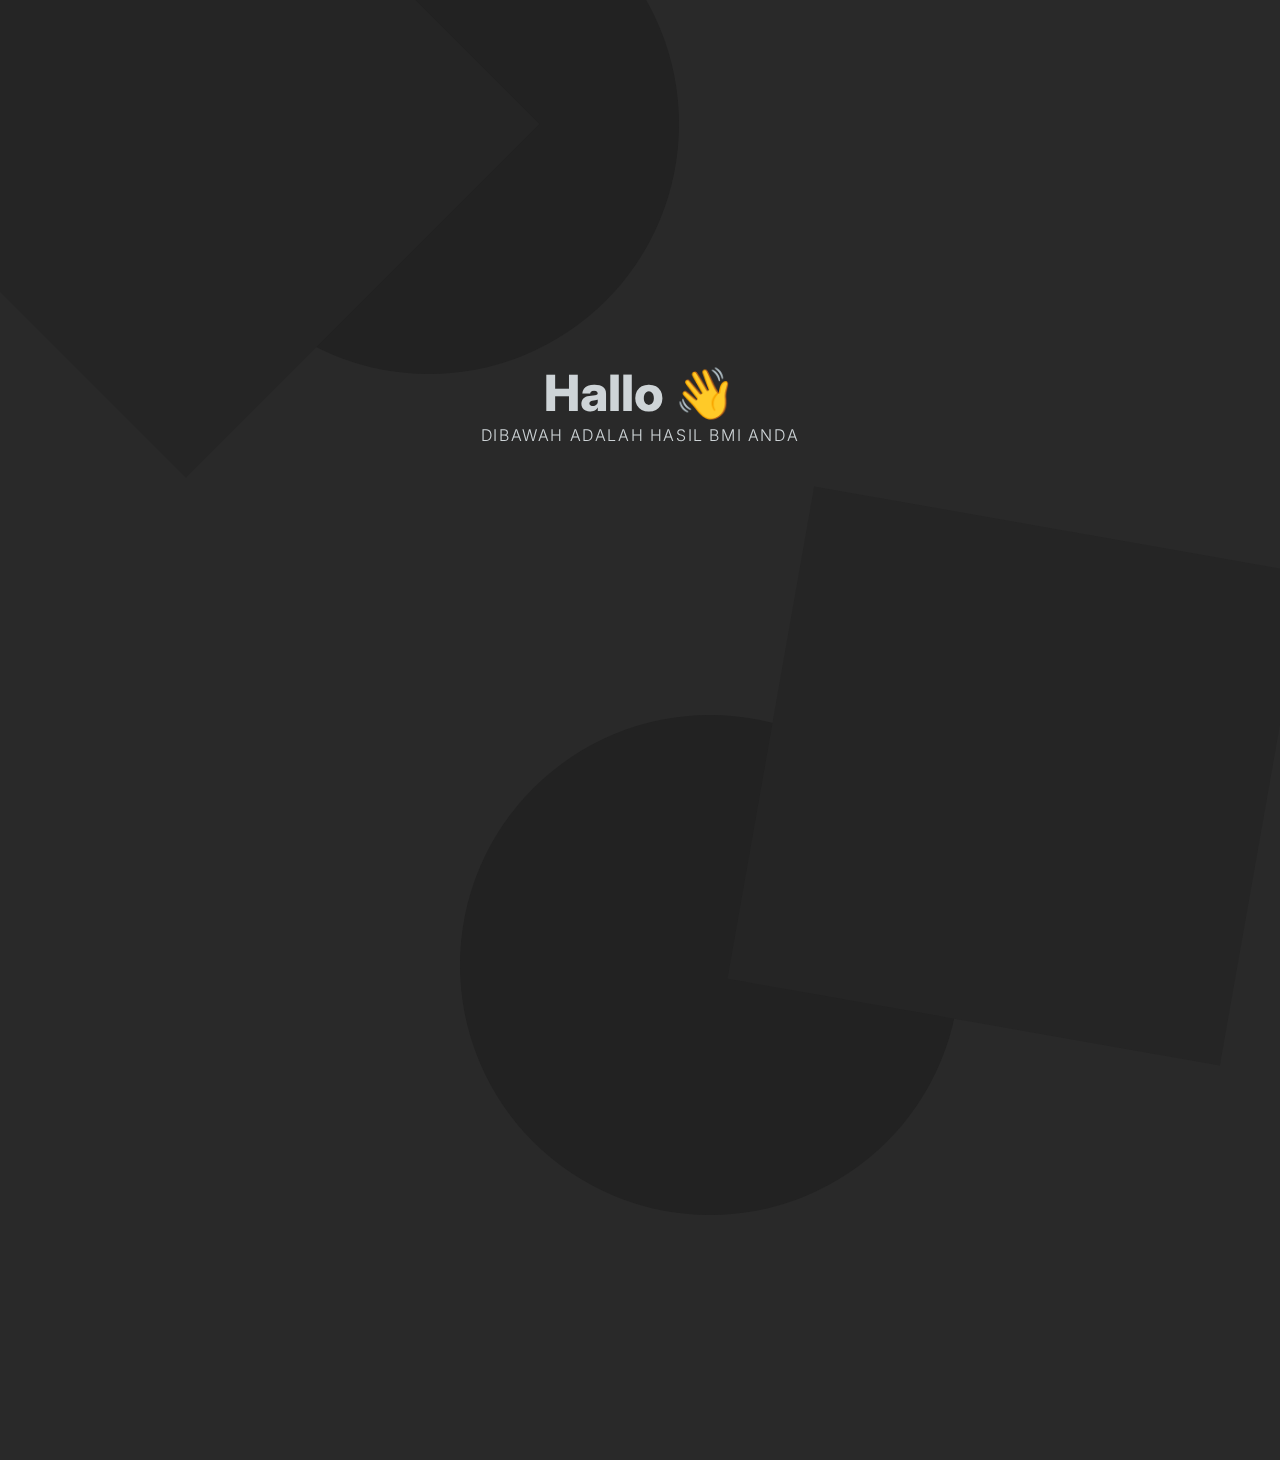
==== hasil.html @ 6ea7b997 "first commit" ====
<!DOCTYPE html>
<html lang="en">
  <head>
    <meta charset="UTF-8" />
    <meta name="viewport" content="width=device-width, initial-scale=1.0" />
    <title>Taufiqi Ridho Maulana - Portfolio</title>
    <link
      rel="shortcut icon"
      href="assets/img/logo(rounded).png"
      type="image/x-icon"
    />
    <link href="https://unpkg.com/aos@2.3.1/dist/aos.css" rel="stylesheet" />
    <link
      href="https://cdn.jsdelivr.net/gh/hung1001/font-awesome-pro@4cac1a6/css/all.css"
      rel="stylesheet"
      type="text/css"
    />
    <link
      href="https://cdn.jsdelivr.net/npm/bootstrap@5.3.3/dist/css/bootstrap.min.css"
      rel="stylesheet"
      integrity="sha384-QWTKZyjpPEjISv5WaRU9OFeRpok6YctnYmDr5pNlyT2bRjXh0JMhjY6hW+ALEwIH"
      crossorigin="anonymous"
    />
    <style>
      @import url("https://fonts.googleapis.com/css2?family=Della+Respira&family=Italiana&family=Lora:ital,wght@0,400..700;1,400..700&family=Inter:wght@100..900&family=Montserrat:ital,wght@0,100..900;1,100..900&family=Poppins:ital,wght@0,100;0,200;0,300;0,400;0,500;0,600;0,700;0,800;0,900;1,100;1,200;1,300;1,400;1,500;1,600;1,700;1,800;1,900&family=Yeseva+One&display=swap");

      * {
        margin: 0;
        padding: 0;
        scroll-behavior: smooth;
        box-sizing: border-box;
      }

      /* Untuk Webkit Browsers */
      ::-webkit-scrollbar {
        width: 10px;
      }

      ::-webkit-scrollbar-track {
        background-color: black;
        background: rgb(67, 66, 66);
        box-shadow: 0 4px 30px rgba(0, 0, 0, 0.1);
        backdrop-filter: blur(31.6px);
        -webkit-backdrop-filter: blur(11.6px);
      }

      ::-webkit-scrollbar-thumb {
        background-color: #777777;
        border-radius: 2px;
      }

      ::-webkit-scrollbar-thumb:hover {
        background-color: #ced4d7;
      }

      /* Untuk Firefox Browsers */
      ::-moz-scrollbar {
        width: 10px;
      }

      ::-moz-scrollbar-track {
        background-color: black;
      }

      ::-moz-scrollbar-thumb {
        background-color: #777777;
        border-radius: 5px;
      }

      ::-moz-scrollbar-thumb:hover {
        background-color: #ced4d7;
      }

      body {
        height: fit-content;
        min-height: 100vh;
        width: 100%;
        overflow-x: hidden;
        background-color: #292929;
      }
      a {
        text-decoration: none;
      }

      .retangle {
        background-color: #252525;
        height: 500px;
        width: 500px;
        position: absolute;
        z-index: -1;
      }
      .retangle:nth-child(3) {
        rotate: 135deg;
        top: -14%;
        left: -5%;
      }
      .retangle:nth-child(4) {
        rotate: 190deg;
        bottom: -14%;
        right: 1%;
      }
      .round {
        background-color: #222222;
        height: 500px;
        width: 500px;
        border-radius: 50%;
        position: absolute;
        z-index: -1;
      }

      .round:nth-child(1) {
        bottom: -35%;
        right: 25%;
      }
      .round:nth-child(2) {
        top: -14%;
        left: 14%;
      }
    </style>
    <link rel="stylesheet" href="assets/css/responsive.css" />
  </head>
  <body>
    <div
      data-aos-delay="50"
      data-aos-duration="1000"
      data-aos="fade-up"
      class="round"
    ></div>
    <div
      data-aos-delay="50"
      data-aos-duration="1000"
      data-aos="fade-down"
      class="round"
    ></div>
    <div
      data-aos-delay="100"
      data-aos-duration="1000"
      data-aos="fade-right"
      class="retangle"
    ></div>
    <div
      data-aos-delay="100"
      data-aos-duration="1000"
      data-aos="fade-left"
      class="retangle"
    ></div>

    <section id="hasil">
      <div class="container">
        <div
          id="judull"
          class="row d-flex flex-column text-center justify-content-center align-items-center"
        >
          <h3 data-aos="fade-down" data-aos-delay="50" data-aos-duration="1000">
            Hallo <span style="color: #ffc107" id="namaa"></span>👋
          </h3>
          <p
            data-aos="fade-right"
            data-aos-delay="300"
            data-aos-duration="1500"
          >
            dibawah adalah hasil bmi anda
          </p>
        </div>
        <div
          id="isi"
          class="row w-100 d-flex align-items-center m-0"
          data-aos="zoom-in"
          data-aos-delay="50"
          data-aos-duration="500"
        >
          <div class="col-md-4 m-0 d-flex flex-column justify-content-between">
            <div
              data-aos="fade-right"
              data-aos-delay="100"
              data-aos-duration="500"
              class="card w-100"
              style="height: 47.5%; background-color: #f8debd"
            >
              <div class="card-body" style="position: relative">
                <h5 class="card-title" style="font-weight: 300">
                  Tinggi Badan
                </h5>
                <div class="content">
                  <h6
                    class="card-subtitle mb-2 text-body-secondary"
                    data-aos="fade-left"
                    data-aos-delay="600"
                    data-aos-duration="1000"
                  >
                    <span style="color: rgba(0, 0, 0, 0.2)">ll</span>ll<span
                      class="text-danger"
                      >|</span
                    >ll<span style="color: rgba(0, 0, 0, 0.2)">lll</span>
                  </h6>
                  <p
                    class="card-text"
                    id="tbOutput"
                    data-aos="fade-left"
                    data-aos-delay="700"
                    data-aos-duration="1000"
                  >
                    170 Cm
                  </p>
                </div>
              </div>
            </div>
            <div
              data-aos="fade-right"
              data-aos-delay="300"
              data-aos-duration="500"
              class="card w-100"
              style="height: 47.5%"
            >
              <div class="card-body" style="background-color: #d0fbff">
                <h5 class="card-title" style="font-weight: 300">Berat Badan</h5>
                <div class="content">
                  <h6
                    class="card-subtitle mb-2 text-body-secondary"
                    data-aos="fade-left"
                    data-aos-delay="800"
                    data-aos-duration="1000"
                  >
                    <span style="color: rgba(0, 0, 0, 0.2)">ll</span>ll<span
                      class="text-danger"
                      >|</span
                    >ll<span style="color: rgba(0, 0, 0, 0.2)">lll</span>
                  </h6>
                  <p
                    class="card-text"
                    id="bbOutput"
                    data-aos="fade-left"
                    data-aos-delay="900"
                    data-aos-duration="1000"
                  >
                    70 Kg
                  </p>
                </div>
              </div>
            </div>
          </div>
          <div class="col-md-5 m-0">
            <div
              data-aos="fade-left"
              data-aos-delay="500"
              data-aos-duration="500"
              class="card w-100 h-100"
              style="background-color: #545454"
            >
              <div class="card-body">
                <div
                  class="bmi-container justify-content-between position-relative d-flex flex-column align-items-center"
                  style="height: 100%"
                >
                  <h2 class="mb-4 text-start">Body Mass Index (BMI)</h2>
                  <div
                    class="bmiOutput d-flex flex-column justify-content-end align-items-center"
                    style="width: 90%"
                  >
                    <div
                      class="bmi-display mb-4 d-flex justify-content-between align-items-center"
                    >
                      <span
                        id="bmi-value"
                        data-aos="fade-right"
                        data-aos-delay="1200"
                        data-aos-duration="500"
                        >24.9</span
                      >
                      <span
                        id="bmi-status"
                        data-aos="zoom-in"
                        data-aos-delay="1400"
                        data-aos-duration="500"
                        >You're Healthy</span
                      >
                    </div>
                    <input
                      type="range"
                      id="bmi-slider"
                      min="10"
                      max="40"
                      step="0.1"
                      disabled
                    />
                    <ul
                      class="d-flex mt-3 justify-content-between align-items-center list-unstyled"
                    >
                      <li>10</li>
                      <li>18.5</li>
                      <li>25</li>
                      <li>30</li>
                      <li>40</li>
                    </ul>
                  </div>
                </div>
              </div>
            </div>
          </div>
          <div
            class="col-md-3 justify-content-center align-items-center"
            data-aos="zoom-in"
            data-aos-delay="1300"
            data-aos-duration="500"
          >
            <img src="" id="ilustrasi" />
          </div>
        </div>
      </div>
    </section>
    <footer style="height: 10vh;flex-direction: column;align-items: center;justify-content: end; margin-top: 20px;text-align: center;font-family: 'Inter';">
      <h3 style="color: #ced4d7;font-size: 15px;margin: 0">All Right Reserved | <span style="color: #ffc107;">Ridok</span></h3>
      <p style="color: #ced4d7;font-size: 8px;margin: 0px 0px 15px 0px">nantikan fitur fitur baru yang akan ditambahkan</p>
    </footer>
    <!--JS-->
    <script src="https://unpkg.com/aos@2.3.1/dist/aos.js"></script>
    <script>
      AOS.init();
    </script>
    <script
      src="https://cdn.jsdelivr.net/npm/bootstrap@5.3.3/dist/js/bootstrap.bundle.min.js"
      integrity="sha384-YvpcrYf0tY3lHB60NNkmXc5s9fDVZLESaAA55NDzOxhy9GkcIdslK1eN7N6jIeHz"
      crossorigin="anonymous"
    ></script>
    <script src="assets/js/vanilla-tilt.min.js"></script>
    <script src="assets/js/script.js"></script>
    <script>
      const userData = JSON.parse(localStorage.getItem("userData"));
      // Mengisi konten elemen dengan id "namaa"
      const namaElement = document.getElementById("namaa");
      namaElement.textContent = userData.name;

      const tbOutput = document.getElementById("tbOutput");
      const bbOutput = document.getElementById("bbOutput");
      const bmiSlider = document.getElementById("bmi-slider");
      const bmiValue = document.getElementById("bmi-value");
      const bmiStatus = document.getElementById("bmi-status");
      const ilustrasi = document.getElementById("ilustrasi");

      // Mengisi konten elemen dengan id "tbOutput" dan "bbOutput"
      tbOutput.textContent = userData.height + " cm";
      bbOutput.textContent = userData.weight + " kg";

      // Menghitung BMI dan mengisi nilai slider
      const bmi = userData.weight / Math.pow(userData.height / 100, 2);
      bmiSlider.value = bmi.toFixed(1);

      // Mengubah status BMI, warna latar belakang, dan gambar ilustrasi
      bmiValue.textContent = bmi.toFixed(1);

      if (bmi < 18.5) {
        bmiStatus.textContent = "Underweight";
        bmiStatus.style.backgroundColor = "#b3d5f0";
        ilustrasi.src = "../assets/img/kurus.png";
      } else if (bmi >= 18.5 && bmi <= 24.9) {
        bmiStatus.textContent = "You're Healthy";
        bmiStatus.style.backgroundColor = "#8bc34a";
        ilustrasi.src = "../assets/img/ideal.png";
      } else if (bmi >= 25 && bmi <= 29.9) {
        bmiStatus.textContent = "Overweight";
        bmiStatus.style.backgroundColor = "#ff9800";
        ilustrasi.src = "../assets/img/gemuk.png";
      } else {
        bmiStatus.textContent = "Obese";
        bmiStatus.style.backgroundColor = "#f44336";
        ilustrasi.src = "../assets/img/obese.png";
      }
    </script>
  </body>
</html>
---- assets/css/responsive.css ----
#hasil {
  height: fit-content;
  width: 100%;
  display: flex;
  justify-content: center;
  padding: 5vh 0px;
  min-height: 100vh;
}
#hasil .container {
  height: fit-content;
  width: 80%;
  display: flex;
  flex-direction: column;
  gap: 20px 20px;
}
#hasil .container .row {
  height: fit-content;
  font-family: "Inter";
}
#hasil .container .row h3 {
  color: #ced4d7;
  margin: 0;
  font-weight: 800;
  font-size: 50px;
}
#hasil .container .row p {
  color: #ced4d7;
  margin: 0;
  text-transform: uppercase;
  letter-spacing: 0.1em;
  font-weight: 300;
}
#hasil .container #judull {
  height: 80vh;
}
#hasil .container #isi {
  height: 70vh;
  padding: 30px 25px;
  background-color: rgba(255, 255, 255, 0.05);
  border-radius: 10px;
}
#hasil .container #isi h2 {
  width: 90%;
  font-family: "Inter";
  font-weight: 200;
  color: #ced4d7;
  font-size: 40px;
}
#hasil .container .content {
  position: absolute;
  bottom: 20px;
  right: 50px;
  display: flex;
  flex-direction: column;
  justify-content: center;
  align-items: center;
}
#hasil .container .content h6 {
  font-size: 50px;
  letter-spacing: 0.3em;
  font-weight: 300;
}
#hasil .container .content p {
  font-size: 30px;
  color: #555555;
  font-weight: 300;
}
#hasil .container #isi .col-md-4 {
  height: 100%;
}
#hasil .container #isi .col-md-5 {
  height: 100%;
}
#hasil .container #isi .col-md-3 {
  display: flex;
  height: 100%;
  margin: 0;
}
#hasil .container #isi .col-md-3 img{
  height: 100%;
}
.bmi-container {
  color: #fff;
  height: 100%;
  font-family: Arial, sans-serif;
}
.bmi-container ul {
  width: 95%;
  color: #ced4d7;
  font-size: 12px;
}

.bmi-display {
  font-size: 24px;
  height: 30%;
  width: 100%;
}

#bmi-value {
  font-size: 48px;
  font-weight: bold;
  font-size: 50px;
  font-weight: 400;
  color: #ced4d7;
}

#bmi-status {
  font-size: 18px;
  color: #ffffff;
  padding: 7px 20px;
  border-radius: 10px;
}

input[type="range"] {
  width: 100%;
  appearance: none;
  border-radius: 30px;
  background: linear-gradient(
    to right,
    #b3d5f0,
    #8ee0e0,
    #acddb6,
    #e7ca85,
    #e27e8d
  );
  height: 30px;
  outline: none;
}
input[type="range"]::-webkit-slider-thumb {
  appearance: none;
  height: 10px;
  border-radius: 50%;
  width: 10px;
  background: #ced4d7;
  box-shadow: 0px 0px 3px rgba(0, 0, 0, 0.5);
}
footer{
  display: none;
}

@media screen and (min-width: 768px) and (max-width: 1024px) {
  .retangle {
    background-color: #252525;
    height: 500px;
    width: 500px;
    position: absolute;
    z-index: -1;
  }
  .retangle:nth-child(3) {
    rotate: 135deg;
    top: -14%;
    left: -5%;
  }
  .retangle:nth-child(4) {
    rotate: 190deg;
    bottom: -14%;
    right: 1%;
  }
  .round {
    background-color: #222222;
    height: 500px;
    width: 500px;
    border-radius: 50%;
    position: absolute;
    z-index: -1;
  }

  .round:nth-child(1) {
    bottom: -35%;
    right: 25%;
  }
  .round:nth-child(2) {
    top: -14%;
    left: 14%;
  }
}
@media screen and (min-width: 480px) and (max-width: 768px) {
  .retangle {
    background-color: #252525;
    height: 500px;
    width: 500px;
    position: absolute;
    z-index: -1;
  }
  .retangle:nth-child(3) {
    rotate: 135deg;
    top: -14%;
    left: -5%;
  }
  .retangle:nth-child(4) {
    rotate: 190deg;
    bottom: -14%;
    right: 1%;
  }
  .round {
    background-color: #222222;
    height: 500px;
    width: 500px;
    border-radius: 50%;
    position: absolute;
    z-index: -1;
  }

  .round:nth-child(1) {
    bottom: -35%;
    right: 25%;
  }
  .round:nth-child(2) {
    top: -14%;
    left: 14%;
  }
  .navbar {
    background-color: transparent;
    backdrop-filter: blur(10px);
    padding: 10px 0px;
    transition: 0.3s ease-in-out;
    transform: translateY(0);
  }

  .navbar.scrl {
    transform: translateY(-100%);
  }

  .navbar .container {
    width: 80%;
  }

  .navbar-brand {
    font-family: "Poppins";
    text-transform: uppercase;
    font-weight: 700;
    color: #ced4d7;
  }
  .navbar-brand:hover {
    color: #ced4d7;
  }

  .navbar-nav .nav-link.active {
    color: #ced4d7;
    font-family: "Poppins";
    font-weight: 500;
    margin: 0px 20px;
    text-shadow: 0px 0px 10px rgba(0, 0, 0, 0.4);
  }
  .navbar-nav .nav-link.active:hover {
    color: #ffffff;
  }

  .header-section {
    width: 100%;
    height: fit-content;
    display: flex;

    padding: 100px 0px 50px 0px;
    overflow-x: hidden;
    justify-content: center;
    align-items: center;
  }
  .header-section .container {
    width: 80%;
    height: 80%;
  }
  .header-section .container .row {
    height: 100%;
  }
  .header-section .container .row .col-md-6 {
    display: flex;
    flex-direction: column;
    justify-content: center;
  }
  .header-section .container .row .col-md-6 h1 {
    color: #ced4d7;
    font-family: "Poppins";
    font-weight: 700;
    font-size: 45px;
    height: fit-content;
    width: fit-content;
    margin: -20px 0px 0px 0px;
  }
  .header-section .container .row .col-md-6 p {
    color: #888888;
    font-family: "Poppins";
    font-weight: 500;
    font-size: 22px;
    height: fit-content;
    width: fit-content;
  }
  .header-section .container .row .col-md-6 a {
    padding: 7px 17px;
    background-color: #455a64;
    border-radius: 5px;
    color: #ffffff;
    font-weight: 600;
    font-family: "Poppins";
    height: fit-content;
    width: fit-content;
    margin: 20px 0px 20px 0px;
    transition: 0.3s ease-in-out;
  }
  .header-section .container .row .col-md-6 a:hover {
    background-color: #ced4d7;
    color: #222222;
  }

  #about {
    height: fit-content;
    padding: 5vh 0px;
    width: 100%;
    display: flex;
    justify-content: center;
    align-items: center;
  }
  #about .container h1 {
    color: #ced4d7;
    font-family: "Poppins";
    font-weight: 700;
    text-transform: uppercase;
    text-align: left;
    display: flex;
    justify-content: left;
    height: fit-content;
    margin: 30px 0px 30px 0px;
    align-items: center;
  }
  #about .container {
    width: 80%;
    height: fit-content;
  }
  #about .container .row {
    width: 100%;
    height: fit-content;
  }
  #about .container .row .col-md-4 {
    display: flex;
    align-items: center;
    justify-content: center;
    margin: 10px 0px 20px 0px;
  }
  #about .container .row .col-md-4 img {
    width: 90%;
    border-radius: 20px;
  }
  #about .container .row .col-md-8 {
    height: 100%;
    display: flex;
    flex-direction: column;
    align-items: center;
    justify-content: space-between;
  }
  #about .container .row .col-md-8 p,
  #about .container .row .col-md-8 b,
  #about .container .row .col-md-8 .txtula {
    color: #a6adba;
  }
  #about .container .row .col-md-8 p {
    font-family: "Poppins";
    font-weight: 400;
    font-size: 20px;
    text-align: justify;
    padding: 10px 0px;
    height: fit-content;
  }

  .cv {
    width: 100%;
    height: fit-content;
    display: flex;
    justify-content: center;
    align-items: center;
  }
  .cv a {
    text-decoration: none;
    background-color: #1f2937;
    border-radius: 5px;
    box-shadow: 3px 3px 0px rgb(35, 46, 51);
    padding: 10px 20px;
    text-align: center;
    color: #ffffff;
    width: 100%;
    transition: 0.3s ease-in-out;
    font-family: "Poppins";
    font-weight: 400;
  }
  .cv a i {
    margin-left: 10px;
  }
  .cv a:hover {
    background-color: #1a1a1a;
    color: #ffffff;
    box-shadow: 3px 3px 0px #111111;
  }
  #about .container .row .col-md-8 .row {
    display: flex;
    justify-content: center;
    height: fit-content;
    margin: 20px 0px;
    width: 100%;
    align-items: center;
    flex-wrap: wrap;
  }
  #about .container .row .col-md-8 .row .card {
    background: linear-gradient(135deg, #1a1a1a, #111111);
    border-radius: 10px;
    display: flex;
    flex-direction: column;
    width: 80%;
    height: fit-content;
    align-items: center;
    justify-content: center;
    padding: 20px 0px;
    box-shadow: 0px 0px 2px rgba(255, 255, 255, 0.2);
    margin: 10px 0px;
  }
  #about .container .row .col-md-8 .row .card p {
    width: 100%;
    text-align: center;
    font-size: 15px;
    font-weight: 500;
  }
  #about .container .row .col-md-8 .row .card h3 {
    color: #ffffff;
    font-weight: 800;
  }

  #tabs {
    width: 100%;
    height: fit-content;
    padding: 10vh 0px;
  }

  #tabs .container {
    width: 80%;
    height: fit-content;
  }

  #tabs .container .nav {
    background: linear-gradient(
      165deg,
      #191919,
      #111111,
      #111111,
      #111111,
      #191919
    );
    width: 100%;
    box-shadow: 0px 0px 2px rgba(0, 0, 0, 0.5);
    display: flex;
    justify-content: center;
    border-radius: 10px;
    height: fit-content;
    margin: 50px 0px;
    border: none;
  }
  #tabs .container .nav .nav-link {
    border-radius: 0;
    font-size: 20px;
    text-transform: uppercase;
    padding: 10px 40px;
    border: none;
    font-family: "Poppins";
    font-weight: 700;
    color: #ced4d7;
    transition: 0.3s ease-in-out;
  }
  #tabs .container .nav .nav-link.active {
    background-color: transparent;
    color: #455a64;
    border-bottom: 4px solid #455a64;
  }
  #tabs .container #nav-project .row,
  #tabs .container #nav-certificate .row,
  #tabs .container #nav-tech .row {
    display: flex;
    justify-content: space-evenly;
    gap: 2%;
  }
  #tabs .container #nav-project .row .card {
    width: 80%;
    background: linear-gradient(135deg, #434343, #333333);
    box-shadow: 0px 0px 5px rgba(255, 255, 255, 0.1);
    padding: 20px 20px;
    border-radius: 20px;
    height: fit-content;
  }
  #tabs .container #nav-project .row .card img {
    border-radius: 20px;
    width: 100%;
    box-shadow: 0px 0px 10px rgba(0, 0, 0, 0.2);
    font-family: "Poppins";
  }
  #tabs .container #nav-project .row .card .card-body {
    width: 100%;
    height: fit-content;
    padding: 10px 0px;
  }
  #tabs .container #nav-project .row .card .card-body h5 {
    color: #ced4d7;
    font-weight: 600;
    font-size: 22px;
    height: 50px;
  }
  #tabs .container #nav-project .row .card .card-body p {
    font-weight: 400;
    font-size: 15px;
    text-align: justify;
    width: 100%;
    color: #a6adba;
    height: 110px;
  }
  #tabs .container #nav-project .row .card .card-body a {
    width: 100%;
    background-color: #455a64;
    color: #ced4d7;
    border: none;
    margin: 10px 0px;
    height: fit-content;
    padding: 10px 0px;
  }
  #tabs .container #nav-certificate .row {
    display: flex;
    flex-wrap: wrap;
  }
  #tabs .container #nav-certificate .row .card {
    width: 80%;
    background: linear-gradient(135deg, #434343, #333333);
    box-shadow: 0px 0px 5px rgba(255, 255, 255, 0.1);
    padding: 20px 20px;
    border-radius: 20px;
    height: fit-content;
    margin: 10px 0px;
  }
  #tabs .container #nav-certificate .row .card img {
    border-radius: 20px;
    width: 100%;
    box-shadow: 0px 0px 10px rgba(0, 0, 0, 0.2);
    font-family: "Poppins";
  }
  #tabs .container #nav-certificate .row .card .card-body {
    width: 100%;
    height: fit-content;
    padding: 10px 0px;
  }
  #tabs .container #nav-certificate .row .card .card-body h5 {
    color: #ced4d7;
    font-weight: 600;
    font-size: 20px;
    height: 60px;
  }

  #tabs .container #nav-tech .row {
    flex-wrap: wrap;
    justify-content: center;
  }
  #tabs .container #nav-tech .row .card {
    width: 40%;
    background: linear-gradient(135deg, #434343, #333333);
    box-shadow: 0px 0px 5px rgba(255, 255, 255, 0.1);
    padding: 10px 0px;
    border-radius: 20px;
    height: 200px;
    margin: 10px 0px;
    display: flex;
    justify-content: space-evenly;
    flex-direction: column;
    align-items: center;
  }
  #tabs .container #nav-tech .row .card .image {
    height: 150px;
    width: 120px;
    overflow: hidden;
  }
  #tabs .container #nav-tech .row .card img {
    border-radius: 20px;
    width: 100%;
    height: 100%;
    object-fit: cover;
    box-shadow: 0px 0px 10px rgba(0, 0, 0, 0.2);
    font-family: "Poppins";
  }
  #tabs .container #nav-tech .row .card .card-body {
    width: 100%;
    height: fit-content;
    padding: 10px 0px;
  }
  #tabs .container #nav-tech .row .card .card-body h5 {
    color: #ced4d7;
    font-weight: 600;
    text-align: center;
    font-size: 20px;
  }

  #contact {
    height: fit-content;
    padding: 5vh 0px;
    width: 100%;
    padding-bottom: 300px;
    display: flex;
    justify-content: center;
    align-items: center;
  }
  #contact .container h1 {
    color: #ced4d7;
    font-family: "Poppins";
    font-weight: 700;
    text-transform: uppercase;
    text-align: left;
    display: flex;
    justify-content: left;
    height: fit-content;
    margin: 30px 0px 30px 0px;
    align-items: center;
  }
  #contact .container {
    width: 80%;
    height: fit-content;
  }
  #contact .container .row {
    width: 100%;
    height: fit-content;
  }
  #contact .container .row .col-md-4 img {
    width: 90%;
    border-radius: 20px;
  }
  #contact .container .row .col-md-7 {
    height: 100%;
    display: flex;
    flex-direction: column;
    align-items: start;
    margin: 20px 0px;
  }
  #contact .container .row .col-md-7 p {
    color: #a6adba;
  }
  #contact .container .row .col-md-7 p {
    font-family: "Poppins";
    font-weight: 400;
    font-size: 20px;
    text-align: justify;
    height: fit-content;
  }

  #contact .container .row .col-md-7 form {
    width: 100%;
  }
  #contact .container .row .col-md-7 form .frm {
    display: flex;
    flex-direction: column;
    align-items: start;
    justify-content: space-between;
    height: fit-content;
    padding: 10px 0px;
  }
  #contact .container .row .col-md-7 form .frm label {
    margin: 10px 0px;
    color: #ced4d7;
    font-family: "Poppins";
    font-weight: 600;
    font-size: 20px;
  }
  #contact .container .row .col-md-7 form .frm input {
    padding: 10px 0px 10px 20px;
    width: 100%;
    border-radius: 10px;
    background-color: #ced4d7;
  }
  #contact .container .row .col-md-7 form .frm textarea {
    width: 100%;
    padding: 10px 0px 10px 20px;
    border-radius: 10px;
    height: 180px;
    background-color: #ced4d7;
    margin: 0px 0px 20px 0px;
    resize: none;
  }
  #contact .container .row .col-md-7 form button {
    padding: 10px 20px;
    border-radius: 10px;
    color: #ced4d7;
    background-color: #455a64;
    font-weight: 500;
  }
}
@media screen and (max-width: 480px) {
  @import url("https://fonts.googleapis.com/css2?family=Della+Respira&family=Italiana&family=Lora:ital,wght@0,400..700;1,400..700&family=Inter:wght@100..900&family=Montserrat:ital,wght@0,100..900;1,100..900&family=Poppins:ital,wght@0,100;0,200;0,300;0,400;0,500;0,600;0,700;0,800;0,900;1,100;1,200;1,300;1,400;1,500;1,600;1,700;1,800;1,900&family=Yeseva+One&display=swap");

  * {
    margin: 0;
    padding: 0;
    scroll-behavior: smooth;
    box-sizing: border-box;
  }

  /* Untuk Webkit Browsers */
  ::-webkit-scrollbar {
    width: 10px;
  }

  ::-webkit-scrollbar-track {
    background-color: black;
    background: rgb(67, 66, 66);
    box-shadow: 0 4px 30px rgba(0, 0, 0, 0.1);
    backdrop-filter: blur(31.6px);
    -webkit-backdrop-filter: blur(11.6px);
  }

  ::-webkit-scrollbar-thumb {
    background-color: #777777;
    border-radius: 2px;
  }

  ::-webkit-scrollbar-thumb:hover {
    background-color: #ced4d7;
  }

  /* Untuk Firefox Browsers */
  ::-moz-scrollbar {
    width: 10px;
  }

  ::-moz-scrollbar-track {
    background-color: black;
  }

  ::-moz-scrollbar-thumb {
    background-color: #777777;
    border-radius: 5px;
  }

  ::-moz-scrollbar-thumb:hover {
    background-color: #ced4d7;
  }

  body {
    height: 100vh;
    width: 100%;
    overflow-x: hidden;
    background-color: #292929;
  }
  a {
    text-decoration: none;
  }

  .texture {
    height: 100vh;
    width: 100%;
    position: absolute;
    z-index: -1;
    overflow: hidden;
  }

  .retangle {
    background-color: #252525;
    height: 300px;
    width: 300px;
    position: absolute;
    z-index: -1;
  }
  .retangle:nth-child(3) {
    rotate: 135deg;
    top: -14%;
    left: -5%;
  }
  .retangle:nth-child(4) {
    rotate: 190deg;
    bottom: -5%;
    right: -40%;
  }
  .round {
    background-color: #222222;
    height: 300px;
    width: 300px;
    border-radius: 50%;
    position: absolute;
    z-index: -1;
  }

  .round:nth-child(1) {
    bottom: -10%;
    left: -25%;
  }
  .round:nth-child(2) {
    top: -14%;
    left: 14%;
  }

  #home {
    height: 100%;
    width: 100%;
    display: flex;
    justify-content: center;
    align-items: center;
    padding: 0;
    margin: 0;
  }
  #home .container {
    display: flex;
    flex-direction: column;
    justify-content: center;
    align-items: center;
    height: 100%;
    width: 100%;
  }

  #home .container h1 {
    color: #ced4d7;
    font-family: "Inter";
    font-weight: 800;
    font-size: 50px;
  }
  #home .container h1 span {
    font-family: "Della Respira";
    font-weight: 800;
    font-size: 50px;
    color: #f8debd;
  }
  #home .container .shadow1 {
    padding: 20px;
    backdrop-filter: blur(10px);
    background-color: rgba(255, 255, 255, 0.02);
    border-radius: 10px;
  }
  #home .container .shadow2 {
    padding: 20px;
    backdrop-filter: blur(10px);
    background-color: rgba(255, 255, 255, 0.02);
    border-radius: 10px;
  }
  #home .container form {
    padding: 30px;
    display: flex;
    height: fit-content;
    margin: 0;
    background-color: #efefef;
    border-radius: 10px;
  }
  #home .container form input {
    height: fit-content;
    padding: 8px 0px 8px 20px;
    border-radius: 5px;
  }
  .plus {
    display: inline-block;
    animation: puter 12s infinite linear;
  }
  .bounch {
    display: inline-block;
    animation: bounce 4s ease-in-out;
    animation-delay: 4s;
    animation-iteration-count: infinite;
    animation-fill-mode: both;
  }

  @keyframes bounce {
    0% {
      transform: translateY(0);
    }
    20% {
      transform: translateY(-20px);
    }
    30% {
      transform: translateY(0px);
    }
    40% {
      transform: translateY(-10px);
    }
    50% {
      transform: translateY(0px);
    }
    100% {
      transform: translateY(0);
    }
    150% {
      transform: translateY(0);
    }
  }

  @keyframes puter {
    0% {
      transform: rotate(0deg);
    }
    25% {
      transform: rotate(90deg);
    }
    50% {
      transform: rotate(180deg);
    }
    75% {
      transform: rotate(270deg);
    }
    100% {
      transform: rotate(360deg);
    }
  }

  #hasil {
    height: fit-content;
    width: 100%;
    display: flex;
    justify-content: center;
    padding: 5vh 0px;
    min-height: 100vh;
  }
  #hasil .container {
    height: fit-content;
    width: 100%;
    display: flex;
    flex-direction: column;
    gap: 20px 20px;
  }
  #hasil .container .row {
    height: fit-content;
    font-family: "Inter";
  }
  #hasil .container #isi {
    height: fit-content;
    display: flex;
    padding:20px 15px;
    gap: 10px;
    justify-content: center;
    flex-wrap: wrap;
  }
  #hasil .container #isi .col-md-4 {
    width: 42.5%;
    padding: 0;
    display: flex;
    flex-direction: column;
    justify-content: space-between;
    height: 40vh;
    align-items: start;
    gap: 10px;
  }
  #hasil .container #isi .col-md-4 .card {
    height: 47.5%;
  }
  #hasil .container #isi .col-md-4 .card .card-title {
    font-size: 15px;
    font-weight: bold;
    margin-bottom: 25px;
  }
  #hasil .container #isi .col-md-5 {
    width: 52.5%;
    padding: 0;
    height: 40vh;
  }
  #hasil .container #isi .col-md-5 .card {
    height: 100%;
  }
  #hasil .container #isi .col-md-5 h2 {
    font-size: 15px;
  }
  #hasil .container #isi .col-md-5 h6 {
    font-size: 10px;
  }
  #hasil .container #isi .col-md-3 {
    padding: 0;
    width: 100%;
    height: 40vh;
    display: none;
  }
  #hasil .container #isi .col-md-3 img {
    height: 100%;
    display: none;
  }
  #hasil .container .row h3 {
    color: #ced4d7;
    margin: 0;
    font-weight: 800;
    font-size: 40px;
  }
  #hasil .container .row p {
    color: #ced4d7;
    margin: 0;
    text-transform: uppercase;
    letter-spacing: 0.1em;
    font-weight: 300;
    font-size: 12px;
  }
  .bmi-container {
    color: #fff;
    font-family: Arial, sans-serif;
    height: 100%;
  }

  .bmi-display {
    font-size: 24px;
    display: flex;
    flex-direction: column;
    align-items:center ;
    justify-content: space-between;
    height: 50%;
  }
  .bmi-container ul {
    width: 95%;
    color: #ced4d7;
    font-size: 8px;
  }

  #bmi-value {
    font-size: 25px;
    font-weight: bold;
  }

  #bmi-status {
    font-size: 12px;
    color: #ffffff;
    padding: 2px 10px;
    border-radius: 10px;
    width: fit-content;
    height: fit-content;
    text-align: center;
  }
  input[type="range"] {
    width: 100%;
    appearance: none;
    border-radius: 30px;
    background: linear-gradient(
      to right,
      #b3d5f0,
      #8ee0e0,
      #acddb6,
      #e7ca85,
      #e27e8d
    );
    height: 15px;
    outline: none;
  }
  input[type="range"]::-webkit-slider-thumb {
    appearance: none;
    height: 10px;
    border-radius: 50%;
    width: 10px;
    background: #ced4d7;
    box-shadow: 0px 0px 3px rgba(0, 0, 0, 0.5);
  }

  #hasil .container #judull {
    height: 30vh;
  }
  #hasil .container .content {
    position: relative;
    bottom: 0;
    right: 0;
    display: flex;
    flex-direction: column;
    justify-content: center;
    align-items: center;
  }
  #hasil .container .content h6 {
    font-size: 15px;
    letter-spacing: 0.3em;
    font-weight: 300;
  }
  #hasil .container .content p {
    font-size: 20px;
    color: #555555;
    font-weight: 300;
  }
  footer{
    display: flex;
  }
}
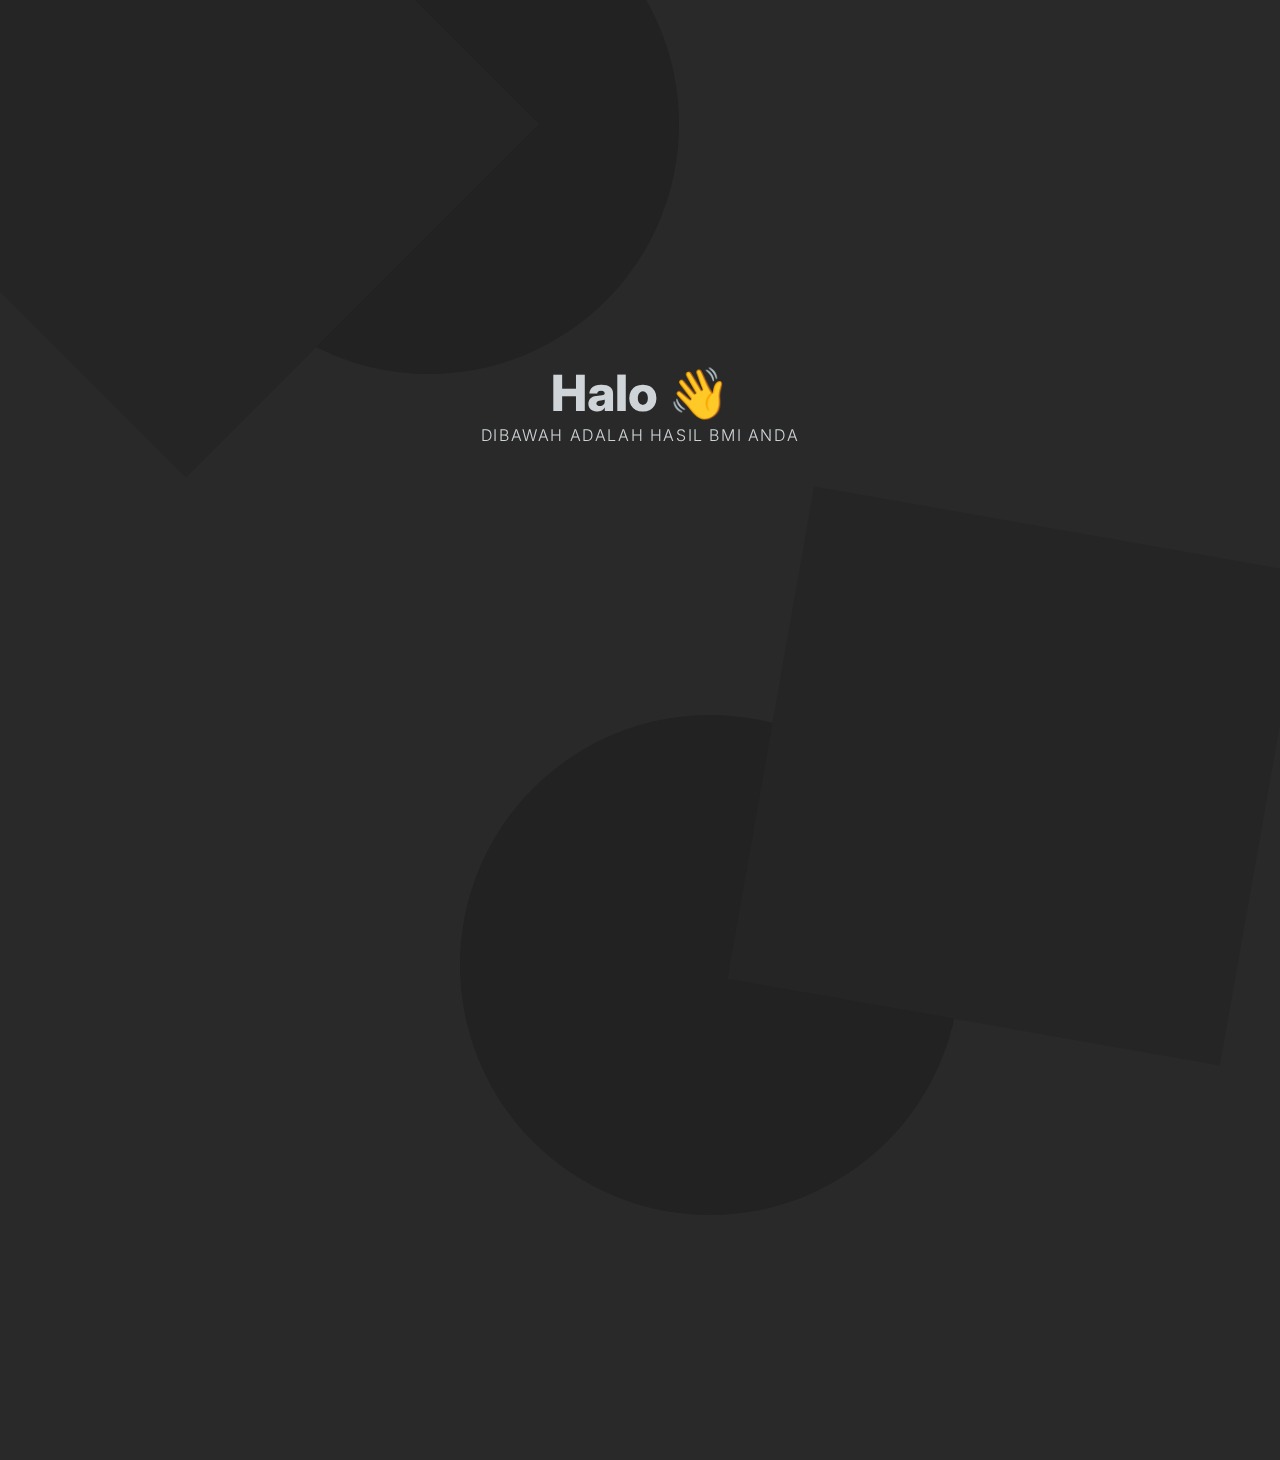
==== commit 077da3ea: "baru lagi" ====
--- a/hasil.html
+++ b/hasil.html
@@ -3,7 +3,7 @@
   <head>
     <meta charset="UTF-8" />
     <meta name="viewport" content="width=device-width, initial-scale=1.0" />
-    <title>Taufiqi Ridho Maulana - Portfolio</title>
+    <title>BeMI - BMI Kalkulator</title>
     <link
       rel="shortcut icon"
       href="assets/img/logo(rounded).png"
@@ -152,7 +152,7 @@
           class="row d-flex flex-column text-center justify-content-center align-items-center"
         >
           <h3 data-aos="fade-down" data-aos-delay="50" data-aos-duration="1000">
-            Hallo <span style="color: #ffc107" id="namaa"></span>👋
+            Halo <span style="color: #ffc107" id="namaa"></span>👋
           </h3>
           <p
             data-aos="fade-right"
@@ -252,14 +252,15 @@
                   class="bmi-container justify-content-between position-relative d-flex flex-column align-items-center"
                   style="height: 100%"
                 >
-                  <h2 class="mb-4 text-start">Body Mass Index (BMI)</h2>
+                  <h2 class=" text-start">Body Mass Index (BMI)</h2>
                   <div
                     class="bmiOutput d-flex flex-column justify-content-end align-items-center"
                     style="width: 90%"
                   >
-                    <div
-                      class="bmi-display mb-4 d-flex justify-content-between align-items-center"
-                    >
+                  <div
+                  class="bmi-display mb-4 d-flex  align-items-center"
+                  >
+                  <img src="" id="ilustrasi" />
                       <span
                         id="bmi-value"
                         data-aos="fade-right"
@@ -303,7 +304,7 @@
             data-aos-delay="1300"
             data-aos-duration="500"
           >
-            <img src="" id="ilustrasi" />
+            <img src="" id="ilustrasi2" />
           </div>
         </div>
       </div>
@@ -336,6 +337,7 @@
       const bmiValue = document.getElementById("bmi-value");
       const bmiStatus = document.getElementById("bmi-status");
       const ilustrasi = document.getElementById("ilustrasi");
+      const ilustrasi2 = document.getElementById("ilustrasi2");
 
       // Mengisi konten elemen dengan id "tbOutput" dan "bbOutput"
       tbOutput.textContent = userData.height + " cm";
@@ -349,21 +351,26 @@
       bmiValue.textContent = bmi.toFixed(1);
 
       if (bmi < 18.5) {
-        bmiStatus.textContent = "Underweight";
+        bmiStatus.textContent = "Kekurangan Berat Badan";
         bmiStatus.style.backgroundColor = "#b3d5f0";
+        bmiStatus.style.color = "#222222";
         ilustrasi.src = "../assets/img/kurus.png";
+        ilustrasi2.src = "../assets/img/kurus.png";
       } else if (bmi >= 18.5 && bmi <= 24.9) {
-        bmiStatus.textContent = "You're Healthy";
+        bmiStatus.textContent = "Ideal";
         bmiStatus.style.backgroundColor = "#8bc34a";
         ilustrasi.src = "../assets/img/ideal.png";
+        ilustrasi2.src = "../assets/img/ideal.png";
       } else if (bmi >= 25 && bmi <= 29.9) {
-        bmiStatus.textContent = "Overweight";
+        bmiStatus.textContent = "Kelebihan Berat Badan";
         bmiStatus.style.backgroundColor = "#ff9800";
         ilustrasi.src = "../assets/img/gemuk.png";
+        ilustrasi2.src = "../assets/img/gemuk.png";
       } else {
-        bmiStatus.textContent = "Obese";
+        bmiStatus.textContent = "Obesitas";
         bmiStatus.style.backgroundColor = "#f44336";
         ilustrasi.src = "../assets/img/obese.png";
+        ilustrasi2.src = "../assets/img/obese.png";
       }
     </script>
   </body>
--- a/assets/css/responsive.css
+++ b/assets/css/responsive.css
@@ -38,6 +38,9 @@
   padding: 30px 25px;
   background-color: rgba(255, 255, 255, 0.05);
   border-radius: 10px;
+}
+#hasil .container #isi #ilustrasi{
+  display: none;
 }
 #hasil .container #isi h2 {
   width: 90%;
@@ -76,7 +79,7 @@
   height: 100%;
   margin: 0;
 }
-#hasil .container #isi .col-md-3 img{
+#hasil .container #isi .col-md-3 img {
   height: 100%;
 }
 .bmi-container {
@@ -90,10 +93,12 @@
   font-size: 12px;
 }
 
+
 .bmi-display {
   font-size: 24px;
   height: 30%;
   width: 100%;
+  justify-content: space-between;
 }
 
 #bmi-value {
@@ -134,7 +139,7 @@
   background: #ced4d7;
   box-shadow: 0px 0px 3px rgba(0, 0, 0, 0.5);
 }
-footer{
+footer {
   display: none;
 }
 
@@ -175,513 +180,6 @@
   }
 }
 @media screen and (min-width: 480px) and (max-width: 768px) {
-  .retangle {
-    background-color: #252525;
-    height: 500px;
-    width: 500px;
-    position: absolute;
-    z-index: -1;
-  }
-  .retangle:nth-child(3) {
-    rotate: 135deg;
-    top: -14%;
-    left: -5%;
-  }
-  .retangle:nth-child(4) {
-    rotate: 190deg;
-    bottom: -14%;
-    right: 1%;
-  }
-  .round {
-    background-color: #222222;
-    height: 500px;
-    width: 500px;
-    border-radius: 50%;
-    position: absolute;
-    z-index: -1;
-  }
-
-  .round:nth-child(1) {
-    bottom: -35%;
-    right: 25%;
-  }
-  .round:nth-child(2) {
-    top: -14%;
-    left: 14%;
-  }
-  .navbar {
-    background-color: transparent;
-    backdrop-filter: blur(10px);
-    padding: 10px 0px;
-    transition: 0.3s ease-in-out;
-    transform: translateY(0);
-  }
-
-  .navbar.scrl {
-    transform: translateY(-100%);
-  }
-
-  .navbar .container {
-    width: 80%;
-  }
-
-  .navbar-brand {
-    font-family: "Poppins";
-    text-transform: uppercase;
-    font-weight: 700;
-    color: #ced4d7;
-  }
-  .navbar-brand:hover {
-    color: #ced4d7;
-  }
-
-  .navbar-nav .nav-link.active {
-    color: #ced4d7;
-    font-family: "Poppins";
-    font-weight: 500;
-    margin: 0px 20px;
-    text-shadow: 0px 0px 10px rgba(0, 0, 0, 0.4);
-  }
-  .navbar-nav .nav-link.active:hover {
-    color: #ffffff;
-  }
-
-  .header-section {
-    width: 100%;
-    height: fit-content;
-    display: flex;
-
-    padding: 100px 0px 50px 0px;
-    overflow-x: hidden;
-    justify-content: center;
-    align-items: center;
-  }
-  .header-section .container {
-    width: 80%;
-    height: 80%;
-  }
-  .header-section .container .row {
-    height: 100%;
-  }
-  .header-section .container .row .col-md-6 {
-    display: flex;
-    flex-direction: column;
-    justify-content: center;
-  }
-  .header-section .container .row .col-md-6 h1 {
-    color: #ced4d7;
-    font-family: "Poppins";
-    font-weight: 700;
-    font-size: 45px;
-    height: fit-content;
-    width: fit-content;
-    margin: -20px 0px 0px 0px;
-  }
-  .header-section .container .row .col-md-6 p {
-    color: #888888;
-    font-family: "Poppins";
-    font-weight: 500;
-    font-size: 22px;
-    height: fit-content;
-    width: fit-content;
-  }
-  .header-section .container .row .col-md-6 a {
-    padding: 7px 17px;
-    background-color: #455a64;
-    border-radius: 5px;
-    color: #ffffff;
-    font-weight: 600;
-    font-family: "Poppins";
-    height: fit-content;
-    width: fit-content;
-    margin: 20px 0px 20px 0px;
-    transition: 0.3s ease-in-out;
-  }
-  .header-section .container .row .col-md-6 a:hover {
-    background-color: #ced4d7;
-    color: #222222;
-  }
-
-  #about {
-    height: fit-content;
-    padding: 5vh 0px;
-    width: 100%;
-    display: flex;
-    justify-content: center;
-    align-items: center;
-  }
-  #about .container h1 {
-    color: #ced4d7;
-    font-family: "Poppins";
-    font-weight: 700;
-    text-transform: uppercase;
-    text-align: left;
-    display: flex;
-    justify-content: left;
-    height: fit-content;
-    margin: 30px 0px 30px 0px;
-    align-items: center;
-  }
-  #about .container {
-    width: 80%;
-    height: fit-content;
-  }
-  #about .container .row {
-    width: 100%;
-    height: fit-content;
-  }
-  #about .container .row .col-md-4 {
-    display: flex;
-    align-items: center;
-    justify-content: center;
-    margin: 10px 0px 20px 0px;
-  }
-  #about .container .row .col-md-4 img {
-    width: 90%;
-    border-radius: 20px;
-  }
-  #about .container .row .col-md-8 {
-    height: 100%;
-    display: flex;
-    flex-direction: column;
-    align-items: center;
-    justify-content: space-between;
-  }
-  #about .container .row .col-md-8 p,
-  #about .container .row .col-md-8 b,
-  #about .container .row .col-md-8 .txtula {
-    color: #a6adba;
-  }
-  #about .container .row .col-md-8 p {
-    font-family: "Poppins";
-    font-weight: 400;
-    font-size: 20px;
-    text-align: justify;
-    padding: 10px 0px;
-    height: fit-content;
-  }
-
-  .cv {
-    width: 100%;
-    height: fit-content;
-    display: flex;
-    justify-content: center;
-    align-items: center;
-  }
-  .cv a {
-    text-decoration: none;
-    background-color: #1f2937;
-    border-radius: 5px;
-    box-shadow: 3px 3px 0px rgb(35, 46, 51);
-    padding: 10px 20px;
-    text-align: center;
-    color: #ffffff;
-    width: 100%;
-    transition: 0.3s ease-in-out;
-    font-family: "Poppins";
-    font-weight: 400;
-  }
-  .cv a i {
-    margin-left: 10px;
-  }
-  .cv a:hover {
-    background-color: #1a1a1a;
-    color: #ffffff;
-    box-shadow: 3px 3px 0px #111111;
-  }
-  #about .container .row .col-md-8 .row {
-    display: flex;
-    justify-content: center;
-    height: fit-content;
-    margin: 20px 0px;
-    width: 100%;
-    align-items: center;
-    flex-wrap: wrap;
-  }
-  #about .container .row .col-md-8 .row .card {
-    background: linear-gradient(135deg, #1a1a1a, #111111);
-    border-radius: 10px;
-    display: flex;
-    flex-direction: column;
-    width: 80%;
-    height: fit-content;
-    align-items: center;
-    justify-content: center;
-    padding: 20px 0px;
-    box-shadow: 0px 0px 2px rgba(255, 255, 255, 0.2);
-    margin: 10px 0px;
-  }
-  #about .container .row .col-md-8 .row .card p {
-    width: 100%;
-    text-align: center;
-    font-size: 15px;
-    font-weight: 500;
-  }
-  #about .container .row .col-md-8 .row .card h3 {
-    color: #ffffff;
-    font-weight: 800;
-  }
-
-  #tabs {
-    width: 100%;
-    height: fit-content;
-    padding: 10vh 0px;
-  }
-
-  #tabs .container {
-    width: 80%;
-    height: fit-content;
-  }
-
-  #tabs .container .nav {
-    background: linear-gradient(
-      165deg,
-      #191919,
-      #111111,
-      #111111,
-      #111111,
-      #191919
-    );
-    width: 100%;
-    box-shadow: 0px 0px 2px rgba(0, 0, 0, 0.5);
-    display: flex;
-    justify-content: center;
-    border-radius: 10px;
-    height: fit-content;
-    margin: 50px 0px;
-    border: none;
-  }
-  #tabs .container .nav .nav-link {
-    border-radius: 0;
-    font-size: 20px;
-    text-transform: uppercase;
-    padding: 10px 40px;
-    border: none;
-    font-family: "Poppins";
-    font-weight: 700;
-    color: #ced4d7;
-    transition: 0.3s ease-in-out;
-  }
-  #tabs .container .nav .nav-link.active {
-    background-color: transparent;
-    color: #455a64;
-    border-bottom: 4px solid #455a64;
-  }
-  #tabs .container #nav-project .row,
-  #tabs .container #nav-certificate .row,
-  #tabs .container #nav-tech .row {
-    display: flex;
-    justify-content: space-evenly;
-    gap: 2%;
-  }
-  #tabs .container #nav-project .row .card {
-    width: 80%;
-    background: linear-gradient(135deg, #434343, #333333);
-    box-shadow: 0px 0px 5px rgba(255, 255, 255, 0.1);
-    padding: 20px 20px;
-    border-radius: 20px;
-    height: fit-content;
-  }
-  #tabs .container #nav-project .row .card img {
-    border-radius: 20px;
-    width: 100%;
-    box-shadow: 0px 0px 10px rgba(0, 0, 0, 0.2);
-    font-family: "Poppins";
-  }
-  #tabs .container #nav-project .row .card .card-body {
-    width: 100%;
-    height: fit-content;
-    padding: 10px 0px;
-  }
-  #tabs .container #nav-project .row .card .card-body h5 {
-    color: #ced4d7;
-    font-weight: 600;
-    font-size: 22px;
-    height: 50px;
-  }
-  #tabs .container #nav-project .row .card .card-body p {
-    font-weight: 400;
-    font-size: 15px;
-    text-align: justify;
-    width: 100%;
-    color: #a6adba;
-    height: 110px;
-  }
-  #tabs .container #nav-project .row .card .card-body a {
-    width: 100%;
-    background-color: #455a64;
-    color: #ced4d7;
-    border: none;
-    margin: 10px 0px;
-    height: fit-content;
-    padding: 10px 0px;
-  }
-  #tabs .container #nav-certificate .row {
-    display: flex;
-    flex-wrap: wrap;
-  }
-  #tabs .container #nav-certificate .row .card {
-    width: 80%;
-    background: linear-gradient(135deg, #434343, #333333);
-    box-shadow: 0px 0px 5px rgba(255, 255, 255, 0.1);
-    padding: 20px 20px;
-    border-radius: 20px;
-    height: fit-content;
-    margin: 10px 0px;
-  }
-  #tabs .container #nav-certificate .row .card img {
-    border-radius: 20px;
-    width: 100%;
-    box-shadow: 0px 0px 10px rgba(0, 0, 0, 0.2);
-    font-family: "Poppins";
-  }
-  #tabs .container #nav-certificate .row .card .card-body {
-    width: 100%;
-    height: fit-content;
-    padding: 10px 0px;
-  }
-  #tabs .container #nav-certificate .row .card .card-body h5 {
-    color: #ced4d7;
-    font-weight: 600;
-    font-size: 20px;
-    height: 60px;
-  }
-
-  #tabs .container #nav-tech .row {
-    flex-wrap: wrap;
-    justify-content: center;
-  }
-  #tabs .container #nav-tech .row .card {
-    width: 40%;
-    background: linear-gradient(135deg, #434343, #333333);
-    box-shadow: 0px 0px 5px rgba(255, 255, 255, 0.1);
-    padding: 10px 0px;
-    border-radius: 20px;
-    height: 200px;
-    margin: 10px 0px;
-    display: flex;
-    justify-content: space-evenly;
-    flex-direction: column;
-    align-items: center;
-  }
-  #tabs .container #nav-tech .row .card .image {
-    height: 150px;
-    width: 120px;
-    overflow: hidden;
-  }
-  #tabs .container #nav-tech .row .card img {
-    border-radius: 20px;
-    width: 100%;
-    height: 100%;
-    object-fit: cover;
-    box-shadow: 0px 0px 10px rgba(0, 0, 0, 0.2);
-    font-family: "Poppins";
-  }
-  #tabs .container #nav-tech .row .card .card-body {
-    width: 100%;
-    height: fit-content;
-    padding: 10px 0px;
-  }
-  #tabs .container #nav-tech .row .card .card-body h5 {
-    color: #ced4d7;
-    font-weight: 600;
-    text-align: center;
-    font-size: 20px;
-  }
-
-  #contact {
-    height: fit-content;
-    padding: 5vh 0px;
-    width: 100%;
-    padding-bottom: 300px;
-    display: flex;
-    justify-content: center;
-    align-items: center;
-  }
-  #contact .container h1 {
-    color: #ced4d7;
-    font-family: "Poppins";
-    font-weight: 700;
-    text-transform: uppercase;
-    text-align: left;
-    display: flex;
-    justify-content: left;
-    height: fit-content;
-    margin: 30px 0px 30px 0px;
-    align-items: center;
-  }
-  #contact .container {
-    width: 80%;
-    height: fit-content;
-  }
-  #contact .container .row {
-    width: 100%;
-    height: fit-content;
-  }
-  #contact .container .row .col-md-4 img {
-    width: 90%;
-    border-radius: 20px;
-  }
-  #contact .container .row .col-md-7 {
-    height: 100%;
-    display: flex;
-    flex-direction: column;
-    align-items: start;
-    margin: 20px 0px;
-  }
-  #contact .container .row .col-md-7 p {
-    color: #a6adba;
-  }
-  #contact .container .row .col-md-7 p {
-    font-family: "Poppins";
-    font-weight: 400;
-    font-size: 20px;
-    text-align: justify;
-    height: fit-content;
-  }
-
-  #contact .container .row .col-md-7 form {
-    width: 100%;
-  }
-  #contact .container .row .col-md-7 form .frm {
-    display: flex;
-    flex-direction: column;
-    align-items: start;
-    justify-content: space-between;
-    height: fit-content;
-    padding: 10px 0px;
-  }
-  #contact .container .row .col-md-7 form .frm label {
-    margin: 10px 0px;
-    color: #ced4d7;
-    font-family: "Poppins";
-    font-weight: 600;
-    font-size: 20px;
-  }
-  #contact .container .row .col-md-7 form .frm input {
-    padding: 10px 0px 10px 20px;
-    width: 100%;
-    border-radius: 10px;
-    background-color: #ced4d7;
-  }
-  #contact .container .row .col-md-7 form .frm textarea {
-    width: 100%;
-    padding: 10px 0px 10px 20px;
-    border-radius: 10px;
-    height: 180px;
-    background-color: #ced4d7;
-    margin: 0px 0px 20px 0px;
-    resize: none;
-  }
-  #contact .container .row .col-md-7 form button {
-    padding: 10px 20px;
-    border-radius: 10px;
-    color: #ced4d7;
-    background-color: #455a64;
-    font-weight: 500;
-  }
-}
-@media screen and (max-width: 480px) {
   @import url("https://fonts.googleapis.com/css2?family=Della+Respira&family=Italiana&family=Lora:ital,wght@0,400..700;1,400..700&family=Inter:wght@100..900&family=Montserrat:ital,wght@0,100..900;1,100..900&family=Poppins:ital,wght@0,100;0,200;0,300;0,400;0,500;0,600;0,700;0,800;0,900;1,100;1,200;1,300;1,400;1,500;1,600;1,700;1,800;1,900&family=Yeseva+One&display=swap");
 
   * {
@@ -912,10 +410,13 @@
     height: fit-content;
     font-family: "Inter";
   }
+  #hasil .container #isi #ilustrasi{
+    display: block;
+  }
   #hasil .container #isi {
     height: fit-content;
     display: flex;
-    padding:20px 15px;
+    padding: 20px 15px;
     gap: 10px;
     justify-content: center;
     flex-wrap: wrap;
@@ -986,7 +487,7 @@
     font-size: 24px;
     display: flex;
     flex-direction: column;
-    align-items:center ;
+    align-items: center;
     justify-content: space-between;
     height: 50%;
   }
@@ -1056,7 +557,397 @@
     color: #555555;
     font-weight: 300;
   }
-  footer{
-    display: flex;
-  }
-}
+  footer {
+    display: flex;
+  }
+}
+@media screen and (max-width: 480px) {
+  @import url("https://fonts.googleapis.com/css2?family=Della+Respira&family=Italiana&family=Lora:ital,wght@0,400..700;1,400..700&family=Inter:wght@100..900&family=Montserrat:ital,wght@0,100..900;1,100..900&family=Poppins:ital,wght@0,100;0,200;0,300;0,400;0,500;0,600;0,700;0,800;0,900;1,100;1,200;1,300;1,400;1,500;1,600;1,700;1,800;1,900&family=Yeseva+One&display=swap");
+
+  * {
+    margin: 0;
+    padding: 0;
+    scroll-behavior: smooth;
+    box-sizing: border-box;
+  }
+
+  /* Untuk Webkit Browsers */
+  ::-webkit-scrollbar {
+    width: 10px;
+  }
+
+  ::-webkit-scrollbar-track {
+    background-color: black;
+    background: rgb(67, 66, 66);
+    box-shadow: 0 4px 30px rgba(0, 0, 0, 0.1);
+    backdrop-filter: blur(31.6px);
+    -webkit-backdrop-filter: blur(11.6px);
+  }
+
+  ::-webkit-scrollbar-thumb {
+    background-color: #777777;
+    border-radius: 2px;
+  }
+
+  ::-webkit-scrollbar-thumb:hover {
+    background-color: #ced4d7;
+  }
+
+  /* Untuk Firefox Browsers */
+  ::-moz-scrollbar {
+    width: 10px;
+  }
+
+  ::-moz-scrollbar-track {
+    background-color: black;
+  }
+
+  ::-moz-scrollbar-thumb {
+    background-color: #777777;
+    border-radius: 5px;
+  }
+
+  ::-moz-scrollbar-thumb:hover {
+    background-color: #ced4d7;
+  }
+
+  body {
+    height: 100vh;
+    width: 100%;
+    overflow-x: hidden;
+    background-color: #292929;
+  }
+  a {
+    text-decoration: none;
+  }
+
+  .texture {
+    height: 100vh;
+    width: 100%;
+    position: absolute;
+    z-index: -1;
+    overflow: hidden;
+  }
+
+  .retangle {
+    background-color: #252525;
+    height: 300px;
+    width: 300px;
+    position: absolute;
+    z-index: -1;
+  }
+  .retangle:nth-child(3) {
+    rotate: 135deg;
+    top: -14%;
+    left: -5%;
+  }
+  .retangle:nth-child(4) {
+    rotate: 190deg;
+    bottom: -5%;
+    right: -40%;
+  }
+  .round {
+    background-color: #222222;
+    height: 300px;
+    width: 300px;
+    border-radius: 50%;
+    position: absolute;
+    z-index: -1;
+  }
+
+  .round:nth-child(1) {
+    bottom: -10%;
+    left: -25%;
+  }
+  .round:nth-child(2) {
+    top: -14%;
+    left: 14%;
+  }
+
+  #home {
+    height: 100%;
+    width: 100%;
+    display: flex;
+    justify-content: center;
+    align-items: center;
+    padding: 0;
+    margin: 0;
+  }
+  #home .container {
+    display: flex;
+    flex-direction: column;
+    justify-content: center;
+    align-items: center;
+    height: 100%;
+    width: 100%;
+  }
+
+  #home .container h1 {
+    color: #ced4d7;
+    font-family: "Inter";
+    font-weight: 800;
+    font-size: 50px;
+  }
+  #home .container h1 span {
+    font-family: "Della Respira";
+    font-weight: 800;
+    font-size: 50px;
+    color: #f8debd;
+  }
+  #home .container .shadow1 {
+    padding: 20px;
+    backdrop-filter: blur(10px);
+    background-color: rgba(255, 255, 255, 0.02);
+    border-radius: 10px;
+  }
+  #home .container .shadow2 {
+    padding: 20px;
+    backdrop-filter: blur(10px);
+    background-color: rgba(255, 255, 255, 0.02);
+    border-radius: 10px;
+  }
+  #home .container form {
+    padding: 30px;
+    display: flex;
+    height: fit-content;
+    margin: 0;
+    background-color: #efefef;
+    border-radius: 10px;
+  }
+  #home .container form input {
+    height: fit-content;
+    padding: 8px 0px 8px 20px;
+    border-radius: 5px;
+  }
+  .plus {
+    display: inline-block;
+    animation: puter 12s infinite linear;
+  }
+  .bounch {
+    display: inline-block;
+    animation: bounce 4s ease-in-out;
+    animation-delay: 4s;
+    animation-iteration-count: infinite;
+    animation-fill-mode: both;
+  }
+
+  @keyframes bounce {
+    0% {
+      transform: translateY(0);
+    }
+    20% {
+      transform: translateY(-20px);
+    }
+    30% {
+      transform: translateY(0px);
+    }
+    40% {
+      transform: translateY(-10px);
+    }
+    50% {
+      transform: translateY(0px);
+    }
+    100% {
+      transform: translateY(0);
+    }
+    150% {
+      transform: translateY(0);
+    }
+  }
+
+  @keyframes puter {
+    0% {
+      transform: rotate(0deg);
+    }
+    25% {
+      transform: rotate(90deg);
+    }
+    50% {
+      transform: rotate(180deg);
+    }
+    75% {
+      transform: rotate(270deg);
+    }
+    100% {
+      transform: rotate(360deg);
+    }
+  }
+
+  #hasil {
+    height: fit-content;
+    width: 100%;
+    display: flex;
+    justify-content: center;
+    padding: 5vh 0px;
+    min-height: 100vh;
+  }
+  #hasil .container {
+    height: fit-content;
+    width: 100%;
+    display: flex;
+    flex-direction: column;
+    gap: 20px 20px;
+  }
+  #hasil .container .row {
+    height: fit-content;
+    font-family: "Inter";
+  }
+  #hasil .container #isi {
+    height: fit-content;
+    display: flex;
+    padding: 20px 15px;
+    gap: 10px;
+    justify-content: center;
+    flex-wrap: wrap;
+  }
+  #hasil .container #isi .col-md-4 {
+    width: 42.5%;
+    padding: 0;
+    display: flex;
+    flex-direction: column;
+    justify-content: space-between;
+    height: 50vh;
+    align-items: start;
+    gap: 10px;
+  }
+  #hasil .container #isi .col-md-4 .card {
+    height: 47.5%;
+  }
+  #hasil .container #isi .col-md-4 .card .card-title {
+    font-size: 15px;
+    font-weight: bold;
+    margin-bottom: 50px;
+  }
+  #hasil .container #isi .col-md-5 {
+    width: 52.5%;
+    padding: 0;
+    height: 50vh;
+  }
+  #hasil .container #isi .col-md-5 .card {
+    height: 100%;
+  }
+  #hasil .container #isi .col-md-5 h2 {
+    font-size: 15px;
+  }
+  #hasil .container #isi .col-md-5 h6 {
+    font-size: 10px;
+  }
+  #hasil .container #isi .col-md-3 {
+    padding: 0;
+    width: 100%;
+    height: 40vh;
+    display: none;
+  }
+  #hasil .container #isi .col-md-3 img {
+    height: 100%;
+    display: none;
+  }
+  #hasil .container #isi #ilustrasi{
+    display: block;
+    height: 130px;
+  }
+  #hasil .container .row h3 {
+    color: #ced4d7;
+    margin: 0;
+    font-weight: 800;
+    font-size: 40px;
+  }
+  #hasil .container .row p {
+    color: #ced4d7;
+    margin: 0;
+    text-transform: uppercase;
+    letter-spacing: 0.1em;
+    font-weight: 300;
+    font-size: 12px;
+  }
+  .bmi-container {
+    color: #fff;
+    font-family: Arial, sans-serif;
+    height: 100%;
+    overflow: hidden;
+    padding: 0;
+    margin: 0;
+  }
+
+  .bmi-display {
+    font-size: 24px;
+    display: flex;
+    flex-direction: column;
+    align-items: center;
+    justify-content: end;
+    height: 90%;
+  }
+  .bmi-container ul {
+    width: 95%;
+    color: #ced4d7;
+    font-size: 8px;
+  }
+
+  #bmi-value {
+    font-size: 25px;
+    font-weight: bold;
+  }
+
+  #bmi-status {
+    font-size: 12px;
+    color: #ffffff;
+    padding: 2px 10px;
+    border-radius: 10px;
+    width: fit-content;
+    height: fit-content;
+    text-align: center;
+  }
+  input[type="range"] {
+    width: 100%;
+    appearance: none;
+    border-radius: 30px;
+    background: linear-gradient(
+      to right,
+      #b3d5f0,
+      #8ee0e0,
+      #acddb6,
+      #e7ca85,
+      #e27e8d
+    );
+    height: 15px;
+    outline: none;
+  }
+  input[type="range"]::-webkit-slider-thumb {
+    appearance: none;
+    height: 10px;
+    border-radius: 50%;
+    width: 10px;
+    background: #ced4d7;
+    box-shadow: 0px 0px 3px rgba(0, 0, 0, 0.5);
+  }
+
+  #hasil .container #judull {
+    height: 30vh;
+  }
+  #hasil .container .content {
+    position: relative;
+    bottom: 0;
+    right: 0;
+    display: flex;
+    flex-direction: column;
+    justify-content: center;
+    align-items: center;
+  }
+  .bmiOutput {
+    height: 90%;
+
+  }
+  #hasil .container .content h6 {
+    font-size: 15px;
+    letter-spacing: 0.3em;
+    font-weight: 300;
+  }
+  #hasil .container .content p {
+    font-size: 20px;
+    color: #555555;
+    font-weight: 300;
+  }
+  footer {
+    display: flex;
+  }
+}
